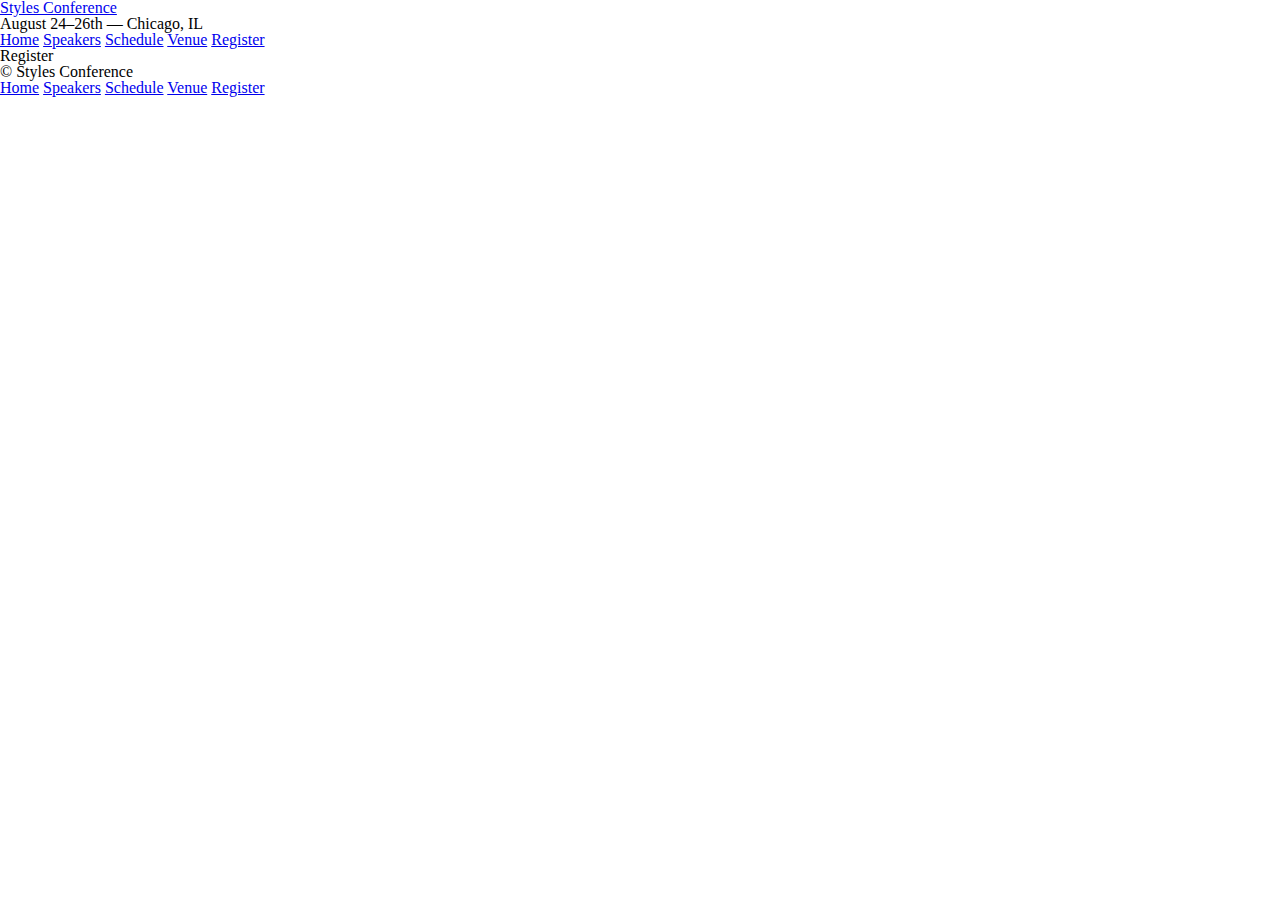
==== register.html @ 88071f2f "s" ====
<!DOCTYPE html>
<html lang="en">

  <head>
    <meta charset="utf-8">
    <title>Styles Conference</title>
    <link rel="stylesheet" href="assets/stylesheets/main.css">
  </head>

  <body>

    <!-- Header -->

    <header>

      <h1>
        <a href="index.html">Styles Conference</a>
      </h1>

      <h3>August 24&ndash;26th &mdash; Chicago, IL</h3>

      <nav>
        <a href="index.html">Home</a>
        <a href="speakers.html">Speakers</a>
        <a href="schedule.html">Schedule</a>
        <a href="venue.html">Venue</a>
        <a href="register.html">Register</a>
      </nav>

    </header>

    <!-- Main content -->

    <h1>Register</h1>

    <!-- Footer -->

    <footer>

      <small>&copy; Styles Conference</small>

      <nav>
        <a href="index.html">Home</a>
        <a href="speakers.html">Speakers</a>
        <a href="schedule.html">Schedule</a>
        <a href="venue.html">Venue</a>
        <a href="register.html">Register</a>
      </nav>

    </footer>

  </body>
</html>
---- assets/stylesheets/main.css ----
/* http://meyerweb.com/eric/tools/css/reset/
   v2.0 | 20110126
   License: none (public domain)
*/

html, body, div, span, applet, object, iframe,
h1, h2, h3, h4, h5, h6, p, blockquote, pre,
a, abbr, acronym, address, big, cite, code,
del, dfn, em, img, ins, kbd, q, s, samp,
small, strike, strong, sub, sup, tt, var,
b, u, i, center,
dl, dt, dd, ol, ul, li,
fieldset, form, label, legend,
table, caption, tbody, tfoot, thead, tr, th, td,
article, aside, canvas, details, embed,
figure, figcaption, footer, header, hgroup,
menu, nav, output, ruby, section, summary,
time, mark, audio, video {
  margin: 0;
  padding: 0;
  border: 0;
  font-size: 100%;
  font: inherit;
  vertical-align: baseline;
}
/* HTML5 display-role reset for older browsers */
article, aside, details, figcaption, figure,
footer, header, hgroup, menu, nav, section {
  display: block;
}
body {
  line-height: 1;
}
ol, ul {
  list-style: none;
}
blockquote, q {
  quotes: none;
}
blockquote:before, blockquote:after,
q:before, q:after {
  content: '';
  content: none;
}
table {
  border-collapse: collapse;
  border-spacing: 0;
}
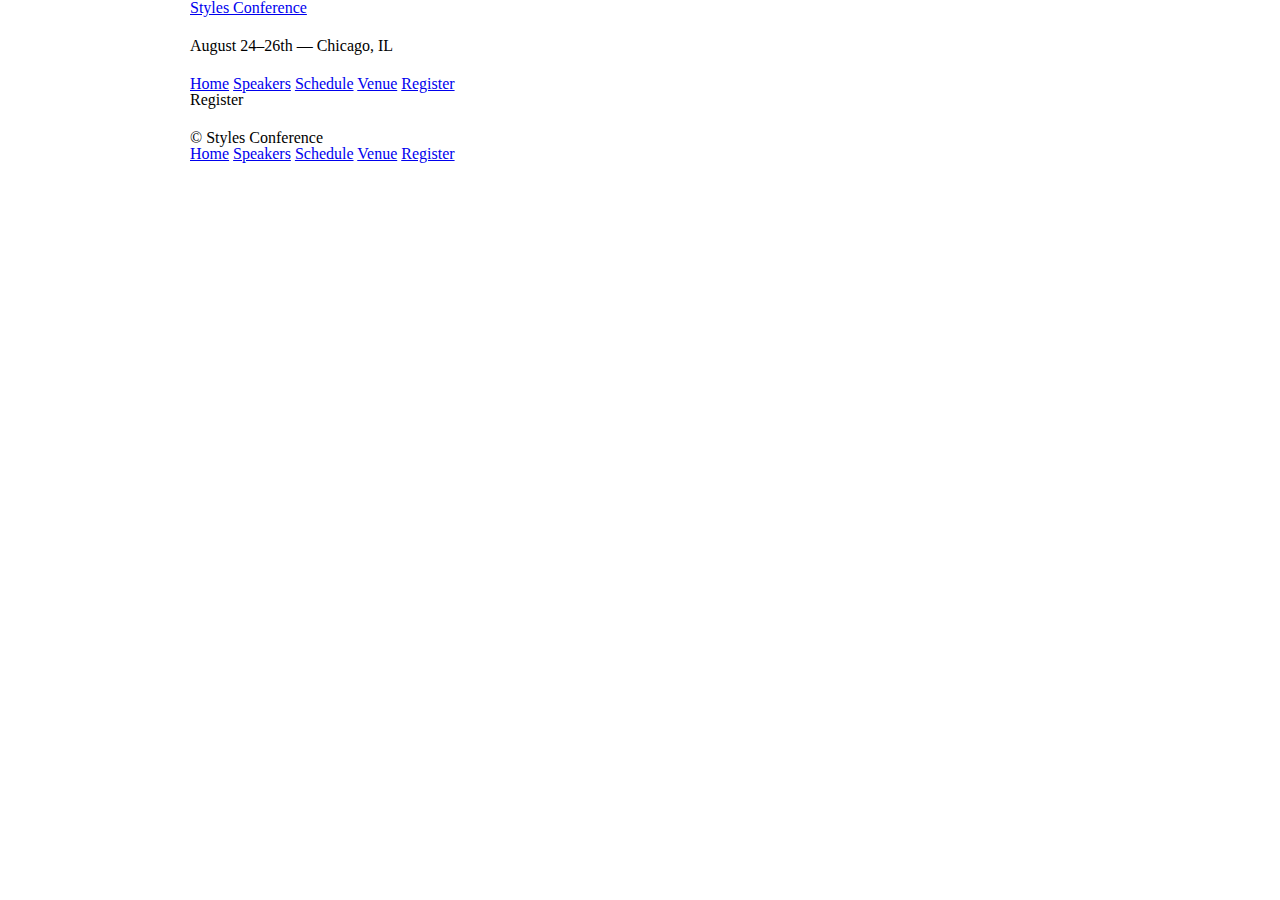
==== commit 28318d31: "4" ====
--- a/register.html
+++ b/register.html
@@ -11,7 +11,7 @@
 
     <!-- Header -->
 
-    <header>
+    <header class="container">
 
       <h1>
         <a href="index.html">Styles Conference</a>
@@ -30,12 +30,13 @@
     </header>
 
     <!-- Main content -->
-
+<section class="container">
     <h1>Register</h1>
+</section>
 
     <!-- Footer -->
 
-    <footer>
+    <footer class="container">
 
       <small>&copy; Styles Conference</small>
 
--- a/assets/stylesheets/main.css
+++ b/assets/stylesheets/main.css
@@ -3,19 +3,87 @@
    License: none (public domain)
 */
 
-html, body, div, span, applet, object, iframe,
-h1, h2, h3, h4, h5, h6, p, blockquote, pre,
-a, abbr, acronym, address, big, cite, code,
-del, dfn, em, img, ins, kbd, q, s, samp,
-small, strike, strong, sub, sup, tt, var,
-b, u, i, center,
-dl, dt, dd, ol, ul, li,
-fieldset, form, label, legend,
-table, caption, tbody, tfoot, thead, tr, th, td,
-article, aside, canvas, details, embed,
-figure, figcaption, footer, header, hgroup,
-menu, nav, output, ruby, section, summary,
-time, mark, audio, video {
+html,
+body,
+div,
+span,
+applet,
+object,
+iframe,
+h1,
+h2,
+h3,
+h4,
+h5,
+h6,
+p,
+blockquote,
+pre,
+a,
+abbr,
+acronym,
+address,
+big,
+cite,
+code,
+del,
+dfn,
+em,
+img,
+ins,
+kbd,
+q,
+s,
+samp,
+small,
+strike,
+strong,
+sub,
+sup,
+tt,
+var,
+b,
+u,
+i,
+center,
+dl,
+dt,
+dd,
+ol,
+ul,
+li,
+fieldset,
+form,
+label,
+legend,
+table,
+caption,
+tbody,
+tfoot,
+thead,
+tr,
+th,
+td,
+article,
+aside,
+canvas,
+details,
+embed,
+figure,
+figcaption,
+footer,
+header,
+hgroup,
+menu,
+nav,
+output,
+ruby,
+section,
+summary,
+time,
+mark,
+audio,
+video {
   margin: 0;
   padding: 0;
   border: 0;
@@ -24,25 +92,98 @@
   vertical-align: baseline;
 }
 /* HTML5 display-role reset for older browsers */
-article, aside, details, figcaption, figure,
-footer, header, hgroup, menu, nav, section {
+article,
+aside,
+details,
+figcaption,
+figure,
+footer,
+header,
+hgroup,
+menu,
+nav,
+section {
   display: block;
 }
 body {
   line-height: 1;
 }
-ol, ul {
+ol,
+ul {
   list-style: none;
 }
-blockquote, q {
+blockquote,
+q {
   quotes: none;
 }
-blockquote:before, blockquote:after,
-q:before, q:after {
-  content: '';
+blockquote:before,
+blockquote:after,
+q:before,
+q:after {
+  content: "";
   content: none;
 }
 table {
   border-collapse: collapse;
   border-spacing: 0;
+}
+
+/*
+=================================================
+Grid
+=================================================
+*/
+
+*,
+*:before,
+*:after {
+  -webkit-box-sizing: border-box;
+  -moz-box-sizing: border-box;
+  box-sizing: border-box;
+}
+.container {
+  margin: 0 auto;
+  padding-left: 30px;
+  padding-right: 30px;
+  width: 960px;
+}
+
+/*
+=================================================
+Typography
+=================================================
+*/
+
+h1,
+h3,
+h4,
+h5,
+p {
+  margin-bottom: 22px;
+}
+
+/*
+=================================================
+Buttons
+=================================================
+*/
+
+.btn {
+  border-radius: 5px;
+  display: inline-block;
+  margin: 0;
+}
+.btn-alt {
+  border: 1px solid #dfe2e5;
+  padding: 10px 20px;
+}
+
+/*
+=================================================
+Home
+=================================================
+*/
+
+.hero {
+  padding: 22px 80px 66px 80px;
 }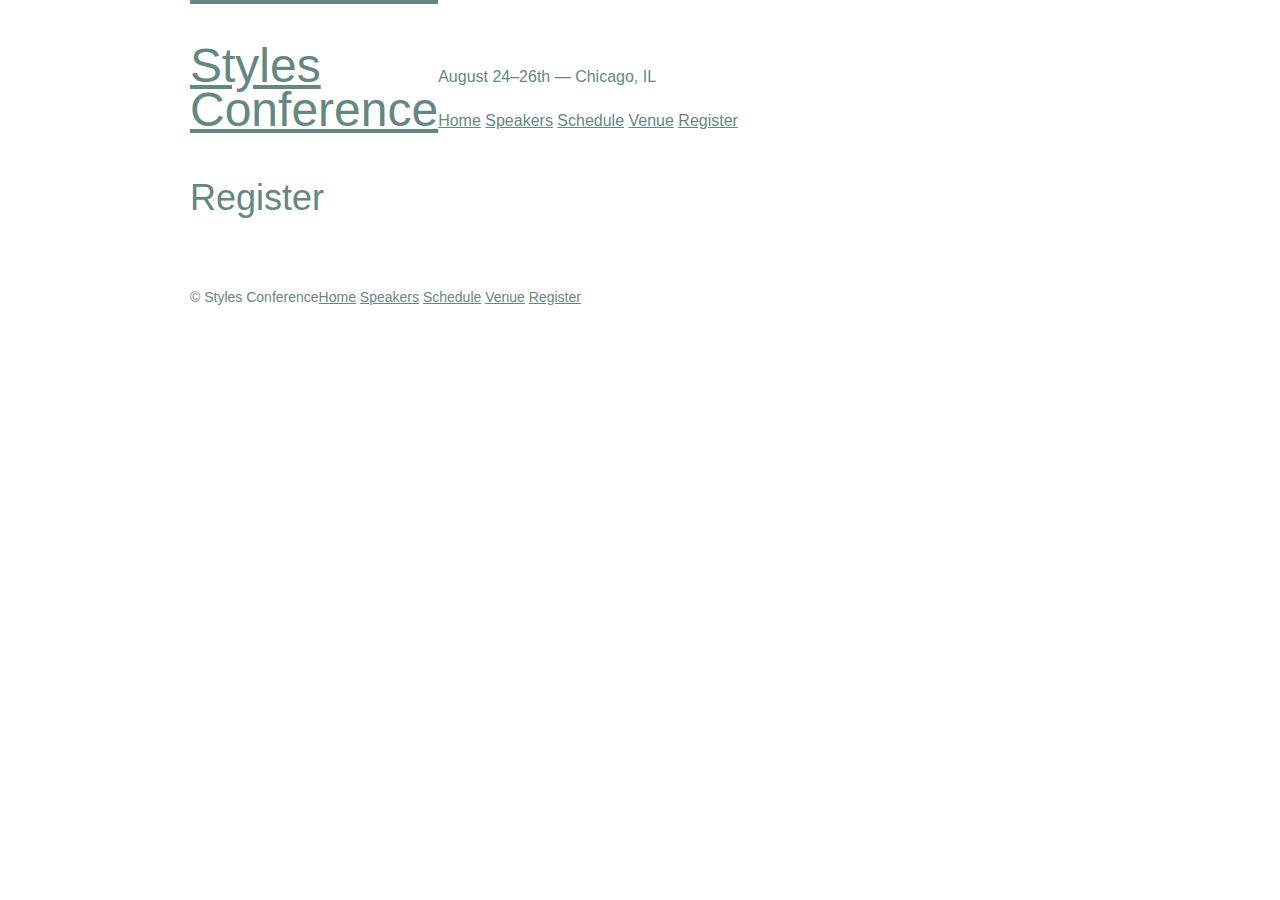
==== commit 0bbefc60: "oct 13" ====
--- a/register.html
+++ b/register.html
@@ -1,54 +1,58 @@
 <!DOCTYPE html>
 <html lang="en">
 
-  <head>
-    <meta charset="utf-8">
-    <title>Styles Conference</title>
-    <link rel="stylesheet" href="assets/stylesheets/main.css">
-  </head>
+<head>
+  <meta charset="utf-8">
+  <title>Register - Styles Conference</title>
+  <link rel="stylesheet" href="assets/stylesheets/main.css">
+</head>
 
-  <body>
+<body>
 
-    <!-- Header -->
+  <!-- Header -->
 
-    <header class="container">
+  <header class="container group">
 
-      <h1>
-        <a href="index.html">Styles Conference</a>
-      </h1>
+    <h1 class="logo">
+      <a href="index.html">Styles <br> Conference</a>
+    </h1>
 
-      <h3>August 24&ndash;26th &mdash; Chicago, IL</h3>
+    <h3 class="tagline">August 24&ndash;26th &mdash; Chicago, IL</h3>
 
-      <nav>
-        <a href="index.html">Home</a>
-        <a href="speakers.html">Speakers</a>
-        <a href="schedule.html">Schedule</a>
-        <a href="venue.html">Venue</a>
-        <a href="register.html">Register</a>
-      </nav>
+    <nav>
+      <a href="index.html">Home</a>
+      <a href="speakers.html">Speakers</a>
+      <a href="schedule.html">Schedule</a>
+      <a href="venue.html">Venue</a>
+      <a href="register.html">Register</a>
+    </nav>
 
-    </header>
+  </header>
 
-    <!-- Main content -->
-<section class="container">
+  <!-- Main content -->
+
+  <section class="container">
+
     <h1>Register</h1>
-</section>
 
-    <!-- Footer -->
+  </section>
 
-    <footer class="container">
+  <!-- Footer -->
 
-      <small>&copy; Styles Conference</small>
+  <footer class="primary-footer container group">
 
-      <nav>
-        <a href="index.html">Home</a>
-        <a href="speakers.html">Speakers</a>
-        <a href="schedule.html">Schedule</a>
-        <a href="venue.html">Venue</a>
-        <a href="register.html">Register</a>
-      </nav>
+    <small>&copy; Styles Conference</small>
 
-    </footer>
+    <nav class="primary-nav">
+      <a href="index.html">Home</a>
+      <a href="speakers.html">Speakers</a>
+      <a href="schedule.html">Schedule</a>
+      <a href="venue.html">Venue</a>
+      <a href="register.html">Register</a>
+    </nav>
 
-  </body>
+  </footer>
+
+</body>
+
 </html>--- a/assets/stylesheets/main.css
+++ b/assets/stylesheets/main.css
@@ -3,87 +3,19 @@
    License: none (public domain)
 */
 
-html,
-body,
-div,
-span,
-applet,
-object,
-iframe,
-h1,
-h2,
-h3,
-h4,
-h5,
-h6,
-p,
-blockquote,
-pre,
-a,
-abbr,
-acronym,
-address,
-big,
-cite,
-code,
-del,
-dfn,
-em,
-img,
-ins,
-kbd,
-q,
-s,
-samp,
-small,
-strike,
-strong,
-sub,
-sup,
-tt,
-var,
-b,
-u,
-i,
-center,
-dl,
-dt,
-dd,
-ol,
-ul,
-li,
-fieldset,
-form,
-label,
-legend,
-table,
-caption,
-tbody,
-tfoot,
-thead,
-tr,
-th,
-td,
-article,
-aside,
-canvas,
-details,
-embed,
-figure,
-figcaption,
-footer,
-header,
-hgroup,
-menu,
-nav,
-output,
-ruby,
-section,
-summary,
-time,
-mark,
-audio,
-video {
+html, body, div, span, applet, object, iframe,
+h1, h2, h3, h4, h5, h6, p, blockquote, pre,
+a, abbr, acronym, address, big, cite, code,
+del, dfn, em, img, ins, kbd, q, s, samp,
+small, strike, strong, sub, sup, tt, var,
+b, u, i, center,
+dl, dt, dd, ol, ul, li,
+fieldset, form, label, legend,
+table, caption, tbody, tfoot, thead, tr, th, td,
+article, aside, canvas, details, embed,
+figure, figcaption, footer, header, hgroup,
+menu, nav, output, ruby, section, summary,
+time, mark, audio, video {
   margin: 0;
   padding: 0;
   border: 0;
@@ -92,80 +24,148 @@
   vertical-align: baseline;
 }
 /* HTML5 display-role reset for older browsers */
-article,
-aside,
-details,
-figcaption,
-figure,
-footer,
-header,
-hgroup,
-menu,
-nav,
-section {
+article, aside, details, figcaption, figure,
+footer, header, hgroup, menu, nav, section {
   display: block;
 }
 body {
   line-height: 1;
 }
-ol,
-ul {
+ol, ul {
   list-style: none;
 }
-blockquote,
-q {
+blockquote, q {
   quotes: none;
 }
-blockquote:before,
-blockquote:after,
-q:before,
-q:after {
-  content: "";
+blockquote:before, blockquote:after,
+q:before, q:after {
+  content: '';
   content: none;
 }
 table {
   border-collapse: collapse;
   border-spacing: 0;
 }
-
-/*
-=================================================
-Grid
-=================================================
+/*
+=================================================
+Custom styles
+=================================================
+*/
+body {
+  color: #888;
+  font: 300 16px/22px "Open Sans", "Helvetica Neue", Helvetica Arial, sans-serif;
+}
+h1 {
+  font-size: 36px;
+  line-height: 44px;
+}
+h2 {
+  font-size: 24px;
+  line-height: 44px;
+}
+h3 {
+  font: size 21px;
+}
+h4{
+  font-size: 18px;
+}
+h5{
+  color:#a9b2b9;
+  font-size: 14px;
+  font-weight:400;
+}
+strong {
+  font-weight: 400;
+}
+  cite, em {
+    font-style: italic;
+  }
+
+
+/*
+  ========================================
+  Grid
+  ========================================
 */
 
 *,
 *:before,
 *:after {
   -webkit-box-sizing: border-box;
-  -moz-box-sizing: border-box;
-  box-sizing: border-box;
+     -moz-box-sizing: border-box;
+          box-sizing: border-box;
+}
+.container,
+.grid {
+  margin: 0 auto;
+  width: 960px;
 }
 .container {
-  margin: 0 auto;
   padding-left: 30px;
   padding-right: 30px;
-  width: 960px;
-}
-
-/*
-=================================================
-Typography
-=================================================
-*/
-
-h1,
-h3,
-h4,
-h5,
-p {
+}
+.grid,
+.col-1-3,
+.col-2-3 {
+  padding-left: 15px;
+  padding-right: 15px;
+}
+.col-1-3,
+.col-2-3  {
+  display: inline-block;
+  vertical-align: top;
+}
+.col-1-3 {
+  width: 33.33%;
+}
+.col-2-3 {
+  width: 66.66%;
+}
+
+/*
+  ========================================
+  Clearfix
+  ========================================
+*/
+
+.group:before,
+.group:after {
+  content: "";
+  display: table;
+}
+.group:after {
+  clear: both;
+}
+.group {
+  clear: both;
+  *zoom: 1;
+}
+
+/*
+  ========================================
+  Typography
+  ========================================
+*/
+
+h1, h3, h4, h5, p {
   margin-bottom: 22px;
 }
-
-/*
-=================================================
-Buttons
-=================================================
+h1, h2, h3, h4 {
+  color:#648880;
+}
+.tagline {
+  margin: 66px 0 22px 0;
+}
+.primary-nav {
+  font-size: 14px;
+  font-weight: 400;
+}
+
+
+/*
+  ========================================
+  Buttons
+  ========================================
 */
 
 .btn {
@@ -175,15 +175,69 @@
 }
 .btn-alt {
   border: 1px solid #dfe2e5;
-  padding: 10px 20px;
-}
-
-/*
-=================================================
-Home
-=================================================
+  padding: 10px 30px;
+}
+
+/*
+  ========================================
+  Primary header
+  ========================================
+*/
+
+.logo {
+  border-top: 4px solid #648880;
+  float: left;
+  font-size: 48px;
+  line-height: 44px;
+  padding: 40px 0 22px 0;
+}
+
+/*
+  ========================================
+  Primary footer
+  ========================================
+*/
+
+.primary-footer {
+  color: #648880;
+  font-size: 14px;
+  padding-bottom: 44px;
+  padding-top: 44px;
+}
+.primary-footer small {
+  float: left;
+  font-weight: 400;
+}
+
+/*
+  ========================================
+  Home
+  ========================================
 */
 
 .hero {
+  line-height: 44px;
   padding: 22px 80px 66px 80px;
-}+}
+.hero h2 {
+  font-size: 36px;
+}
+.hero p {
+  font-size: 24px;
+}
+
+/*
+=================================================
+Links
+=================================================
+*/
+
+a:hover {
+  color:#a9b2b9;
+}
+a {
+  color:#648880;
+}
+.teaser a:hover h3 {
+  color: #a9b2b9;
+}
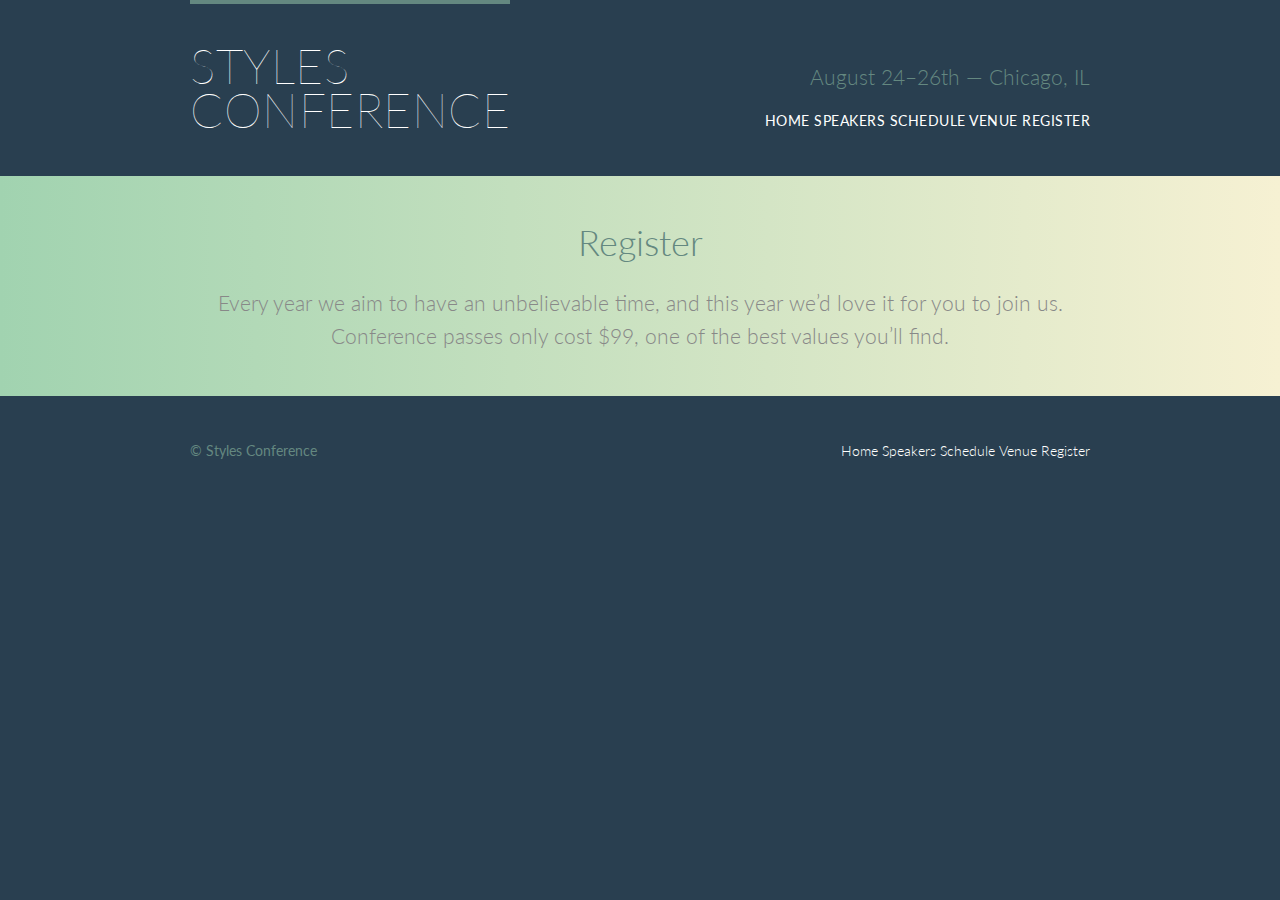
==== commit e70b7739: "Nov 2" ====
--- a/register.html
+++ b/register.html
@@ -1,58 +1,62 @@
 <!DOCTYPE html>
 <html lang="en">
 
-<head>
-  <meta charset="utf-8">
-  <title>Register - Styles Conference</title>
-  <link rel="stylesheet" href="assets/stylesheets/main.css">
-</head>
+  <head>
+    <meta charset="utf-8">
+    <title>Register - Styles Conference</title>
+    <link rel="stylesheet" href="assets/stylesheets/main.css">
+    <link rel="stylesheet" href="http://fonts.googleapis.com/css?family=Lato:100,300,400">
+  </head>
 
-<body>
+  <body>
 
-  <!-- Header -->
+    <!-- Header -->
 
-  <header class="container group">
+    <header class="primary-header container group">
 
-    <h1 class="logo">
-      <a href="index.html">Styles <br> Conference</a>
-    </h1>
+      <h1 class="logo">
+        <a href="index.html">Styles <br> Conference</a>
+      </h1>
 
-    <h3 class="tagline">August 24&ndash;26th &mdash; Chicago, IL</h3>
+      <h3 class="tagline">August 24&ndash;26th &mdash; Chicago, IL</h3>
 
-    <nav>
-      <a href="index.html">Home</a>
-      <a href="speakers.html">Speakers</a>
-      <a href="schedule.html">Schedule</a>
-      <a href="venue.html">Venue</a>
-      <a href="register.html">Register</a>
-    </nav>
+      <nav class="nav primary-nav">
+        <a href="index.html">Home</a>
+        <a href="speakers.html">Speakers</a>
+        <a href="schedule.html">Schedule</a>
+        <a href="venue.html">Venue</a>
+        <a href="register.html">Register</a>
+      </nav>
 
-  </header>
+    </header>
 
-  <!-- Main content -->
+    <!-- Lead -->
 
-  <section class="container">
+    <section class="row-alt">
+      <div class="lead container">
 
-    <h1>Register</h1>
+        <h1>Register</h1>
 
-  </section>
+        <p>Every year we aim to have an unbelievable time, and this year we&#8217;d love it for you to join us. Conference passes only cost $99, one of the best values you&#8217;ll find.</p>
 
-  <!-- Footer -->
+      </div>
+    </section>
 
-  <footer class="primary-footer container group">
+    <!-- Footer -->
 
-    <small>&copy; Styles Conference</small>
+    <footer class="primary-footer container group">
 
-    <nav class="primary-nav">
-      <a href="index.html">Home</a>
-      <a href="speakers.html">Speakers</a>
-      <a href="schedule.html">Schedule</a>
-      <a href="venue.html">Venue</a>
-      <a href="register.html">Register</a>
-    </nav>
+      <small>&copy; Styles Conference</small>
 
-  </footer>
+      <nav class="nav">
+        <a href="index.html">Home</a>
+        <a href="speakers.html">Speakers</a>
+        <a href="schedule.html">Schedule</a>
+        <a href="venue.html">Venue</a>
+        <a href="register.html">Register</a>
+      </nav>
 
-</body>
+    </footer>
 
+  </body>
 </html>--- a/assets/stylesheets/main.css
+++ b/assets/stylesheets/main.css
@@ -46,41 +46,18 @@
   border-collapse: collapse;
   border-spacing: 0;
 }
-/*
-=================================================
-Custom styles
-=================================================
-*/
+
+/*
+  ========================================
+  Custom styles
+  ========================================
+*/
+
 body {
+  background: #293f50;
   color: #888;
-  font: 300 16px/22px "Open Sans", "Helvetica Neue", Helvetica Arial, sans-serif;
-}
-h1 {
-  font-size: 36px;
-  line-height: 44px;
-}
-h2 {
-  font-size: 24px;
-  line-height: 44px;
-}
-h3 {
-  font: size 21px;
-}
-h4{
-  font-size: 18px;
-}
-h5{
-  color:#a9b2b9;
-  font-size: 14px;
-  font-weight:400;
-}
-strong {
-  font-weight: 400;
-}
-  cite, em {
-    font-style: italic;
-  }
-
+  font: 300 16px/22px "Lato", "Open Sans", "Helvetica Neue", Helvetica, Arial, sans-serif;
+}
 
 /*
   ========================================
@@ -143,24 +120,104 @@
 
 /*
   ========================================
+  Rows
+  ========================================
+*/
+
+.row,
+.row-alt {
+  min-width: 960px;
+}
+.row {
+  background: #fff;
+  padding: 66px 0 44px 0;
+}
+.row-alt {
+  background: #cbe2c1;
+  background: -webkit-linear-gradient(to right, #a1d3b0, #f6f1d3);
+  background:    -moz-linear-gradient(to right, #a1d3b0, #f6f1d3);
+  background:         linear-gradient(to right, #a1d3b0, #f6f1d3);
+  padding: 44px 0 22px 0;
+}
+
+/*
+  ========================================
   Typography
   ========================================
 */
 
+h1, h2, h3, h4 {
+  color: #648880;
+}
 h1, h3, h4, h5, p {
   margin-bottom: 22px;
 }
-h1, h2, h3, h4 {
-  color:#648880;
-}
-.tagline {
-  margin: 66px 0 22px 0;
-}
-.primary-nav {
+h1 {
+  font-size: 36px;
+  line-height: 44px;
+}
+h2 {
+  font-size: 24px;
+  line-height: 44px;
+}
+h3 {
+  font-size: 21px;
+}
+h4 {
+  font-size: 18px;
+}
+h5 {
+  color: #a9b2b9;
   font-size: 14px;
   font-weight: 400;
-}
-
+  text-transform: uppercase;
+}
+strong {
+  font-weight: 400;
+}
+cite,
+em {
+  font-style: italic;
+}
+
+/*
+  ========================================
+  Leads
+  ========================================
+*/
+
+.lead {
+  text-align: center;
+}
+.lead p {
+  font-size: 21px;
+  line-height: 33px;
+}
+
+/*
+  ========================================
+  Links
+  ========================================
+*/
+
+a {
+  color: #648880;
+  text-decoration: none;
+}
+a:hover {
+  color: #a9b2b9;
+}
+p a {
+  border-bottom: 1px solid #dfe2e5;
+}
+.primary-header a,
+.primary-footer a {
+  color: #fff;
+}
+.primary-header a:hover,
+.primary-footer a:hover {
+  color: #648880;
+}
 
 /*
   ========================================
@@ -170,12 +227,21 @@
 
 .btn {
   border-radius: 5px;
+  color: #fff;
+  cursor: pointer;
   display: inline-block;
+  font-weight: 400;
+  letter-spacing: .5px;
   margin: 0;
+  text-transform: uppercase;
 }
 .btn-alt {
-  border: 1px solid #dfe2e5;
+  border: 1px solid #fff;
   padding: 10px 30px;
+}
+.btn-alt:hover {
+  background: #fff;
+  color: #648880;
 }
 
 /*
@@ -188,8 +254,21 @@
   border-top: 4px solid #648880;
   float: left;
   font-size: 48px;
+  font-weight: 100;
+  letter-spacing: .5px;
   line-height: 44px;
   padding: 40px 0 22px 0;
+  text-transform: uppercase;
+}
+.tagline {
+  margin: 66px 0 22px 0;
+  text-align: right;
+}
+.primary-nav {
+  font-size: 14px;
+  font-weight: 400;
+  letter-spacing: .5px;
+  text-transform: uppercase;
 }
 
 /*
@@ -211,33 +290,61 @@
 
 /*
   ========================================
+  Navigation
+  ========================================
+*/
+
+.nav {
+  text-align: right;
+}
+.nav li {
+  display: inline-block;
+  margin: 0 10px;
+  vertical-align: top;
+}
+.nav li:last-child {
+  margin-right: 0;
+}
+
+
+/*
+  ========================================
   Home
   ========================================
 */
 
 .hero {
+  color: #fff;
   line-height: 44px;
   padding: 22px 80px 66px 80px;
+  text-align: center;
 }
 .hero h2 {
   font-size: 36px;
 }
 .hero p {
   font-size: 24px;
-}
-
-/*
-=================================================
-Links
-=================================================
-*/
-
-a:hover {
-  color:#a9b2b9;
-}
-a {
-  color:#648880;
+  font-weight: 100;
 }
 .teaser a:hover h3 {
   color: #a9b2b9;
 }
+
+
+/*
+  ========================================
+  Speakers
+  ========================================
+*/
+  
+.speaker-info {
+  border: 1px solid #dfe2e5;
+  border-radius: 5px;
+  margin-top: 88px;
+  padding: 22px 0;
+  text-align: center;
+}
+.speaker {
+  margin-bottom: 44px;
+}
+
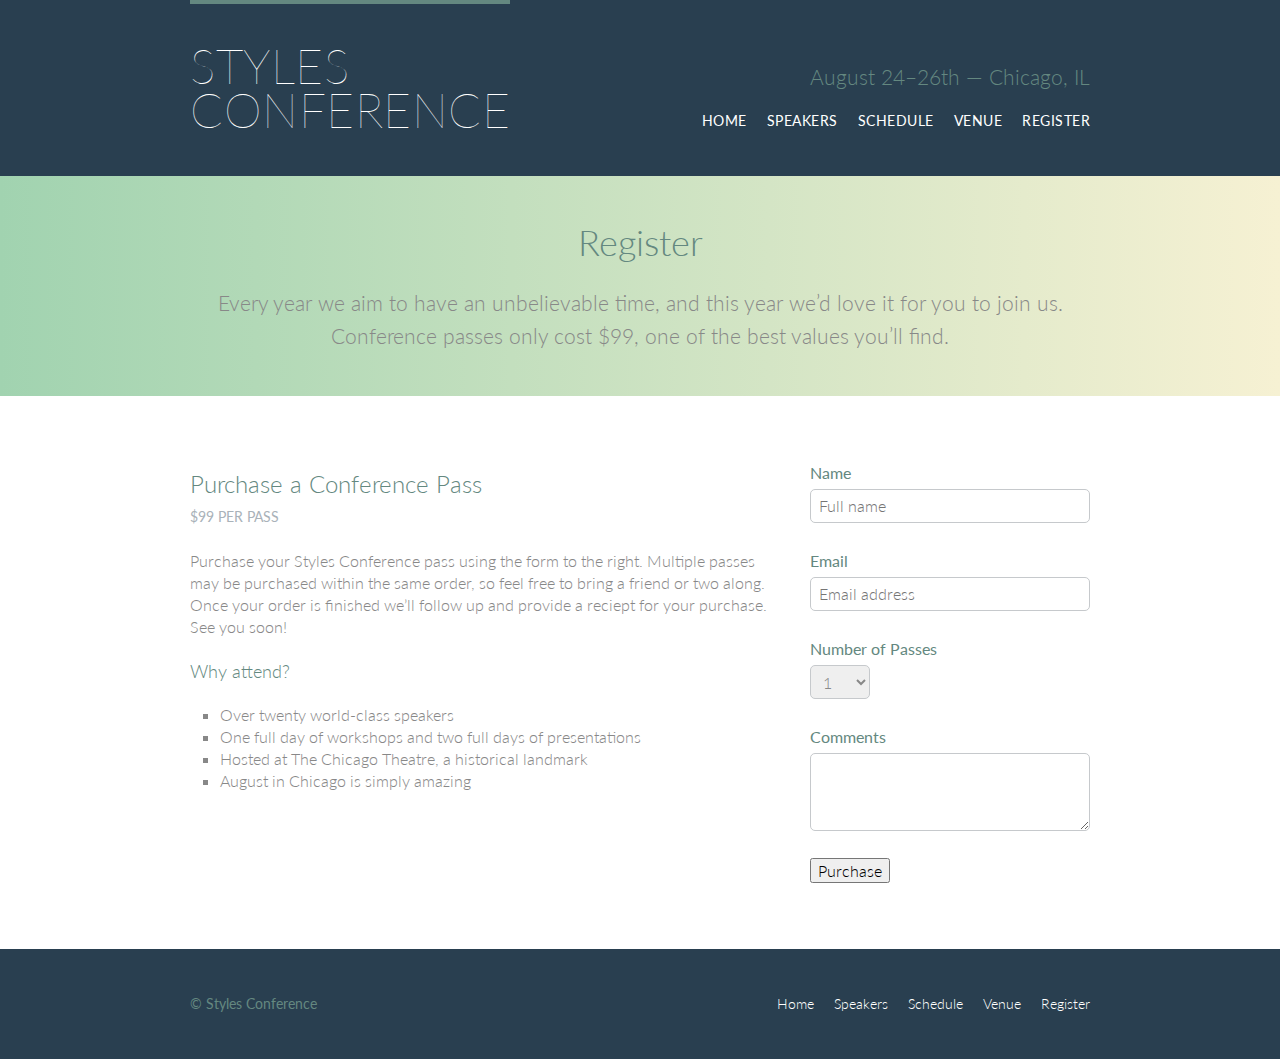
==== commit ddab1aab: "Nov 19" ====
--- a/register.html
+++ b/register.html
@@ -21,11 +21,13 @@
       <h3 class="tagline">August 24&ndash;26th &mdash; Chicago, IL</h3>
 
       <nav class="nav primary-nav">
-        <a href="index.html">Home</a>
-        <a href="speakers.html">Speakers</a>
-        <a href="schedule.html">Schedule</a>
-        <a href="venue.html">Venue</a>
-        <a href="register.html">Register</a>
+        <ul>
+          <li><a href="index.html">Home</a></li><!--
+          --><li><a href="speakers.html">Speakers</a></li><!--
+          --><li><a href="schedule.html">Schedule</a></li><!--
+          --><li><a href="venue.html">Venue</a></li><!--
+          --><li><a href="register.html">Register</a></li>
+        </ul>
       </nav>
 
     </header>
@@ -41,6 +43,61 @@
 
       </div>
     </section>
+    
+    <section class="row">
+      <div class="grid">
+
+        <section class="col-2-3">
+<h2>Purchase a Conference Pass</h2>
+<h5>$99 per Pass</h5>
+
+<p>Purchase your Styles Conference pass using the form to the right. Multiple passes may be purchased within the same order, so feel free to bring a friend or two along. Once your order is finished we&#8217;ll follow up and provide a reciept for your purchase. See you soon!</p>
+       
+<h4>Why attend?</h4>
+
+<ul class="why-attend">
+  <li>Over twenty world-class speakers</li>
+  <li>One full day of workshops and two full days of presentations</li>
+    <li>Hosted at The Chicago Theatre, a historical landmark</li>
+    <li>August in Chicago is simply amazing</li>
+</ul>
+        </section><!--
+
+        --><form class="col-1-3" action="#" method="post" > 
+          <fieldset class="register-group">
+
+            <label>
+              Name
+              <input type="text" name="name" placeholder="Full name" required>
+            </label>
+        
+            <label>
+              Email
+              <input type="email" name="email" placeholder="Email address" required>
+            </label>
+        
+            <label>
+              Number of Passes
+              <select name="quantity" required>
+                <option value="1" selected>1</option>
+                <option value="2">2</option>
+                <option value="3">3</option>
+                <option value="4">4</option>
+                <option value="5">5</option>
+              </select>
+            </label>
+        
+            <label>
+              Comments
+              <textarea name="comments"></textarea>
+            </label>
+        
+          </fieldset>
+        
+          <input type="submit" name="submit" value="Purchase">
+        </form>
+      </div>
+    </section>
 
     <!-- Footer -->
 
@@ -49,11 +106,13 @@
       <small>&copy; Styles Conference</small>
 
       <nav class="nav">
-        <a href="index.html">Home</a>
-        <a href="speakers.html">Speakers</a>
-        <a href="schedule.html">Schedule</a>
-        <a href="venue.html">Venue</a>
-        <a href="register.html">Register</a>
+        <ul>
+          <li><a href="index.html">Home</a></li><!--
+          --><li><a href="speakers.html">Speakers</a></li><!--
+          --><li><a href="schedule.html">Schedule</a></li><!--
+          --><li><a href="venue.html">Venue</a></li><!--
+          --><li><a href="register.html">Register</a></li>
+        </ul>
       </nav>
 
     </footer>
--- a/assets/stylesheets/main.css
+++ b/assets/stylesheets/main.css
@@ -306,7 +306,6 @@
   margin-right: 0;
 }
 
-
 /*
   ========================================
   Home
@@ -329,22 +328,102 @@
 .teaser a:hover h3 {
   color: #a9b2b9;
 }
-
+.teaser img {
+  border-radius: 5px;
+  display: block;
+  margin-bottom: 22px;
+  max-width: 100%
+}
 
 /*
   ========================================
   Speakers
   ========================================
 */
-  
+
+.speaker {
+  margin-bottom: 44px;
+}
 .speaker-info {
   border: 1px solid #dfe2e5;
   border-radius: 5px;
   margin-top: 88px;
-  padding: 22px 0;
+  padding-bottom: 22px;
   text-align: center;
 }
-.speaker {
-  margin-bottom: 44px;
-}
-
+.speaker-info img {
+  border-radius: 50%;
+  height: 130px;
+  margin: -66px 0 22px 0;
+  vertical-align: top;
+}
+
+/*
+  ========================================
+  Venue
+  ========================================
+*/
+
+.venue-theatre {
+  margin-bottom: 66px;
+}
+.venue-hotel {
+  margin-bottom: 22px;
+}
+.venue-map {
+  height: 264px;
+}
+
+/*
+==========================================
+Register
+==========================================
+*/
+
+.why-attend{
+  list-style: square;
+  margin: 0 0 22px 30px;
+}
+form {
+margin-bottom: 22px;
+}
+input,
+select,
+textarea {
+  font: 300 16px/22px "Lato","Open Sans", "Helvetica Neue", Helvetica, Arial, sans-serif;
+}
+.register-group label {
+  color: #648880;
+  cursor: pointer;
+  font-weight: 400;
+}
+.register-group input,
+.register-group select,
+.register-group textarea {
+  border: 1px solid #c6c9cc;
+  border-radius: 5px;
+  color: #888;
+  display: block;
+  margin: 5px 0 27px 0;
+padding: 5px 8px;
+}
+.register-group input,
+.register-group textarea {
+  width: 100%;
+}
+.register-group select {
+  height: 34px;
+  width: 60px;
+}
+.register-group textarea{
+  height: 78px;
+}
+.btn-default {
+  border: 0;
+  background: #648880;
+  padding: 11px 30px;
+  font-size: 14px;
+}
+.btn-default:hover {
+  background: #77a198;
+}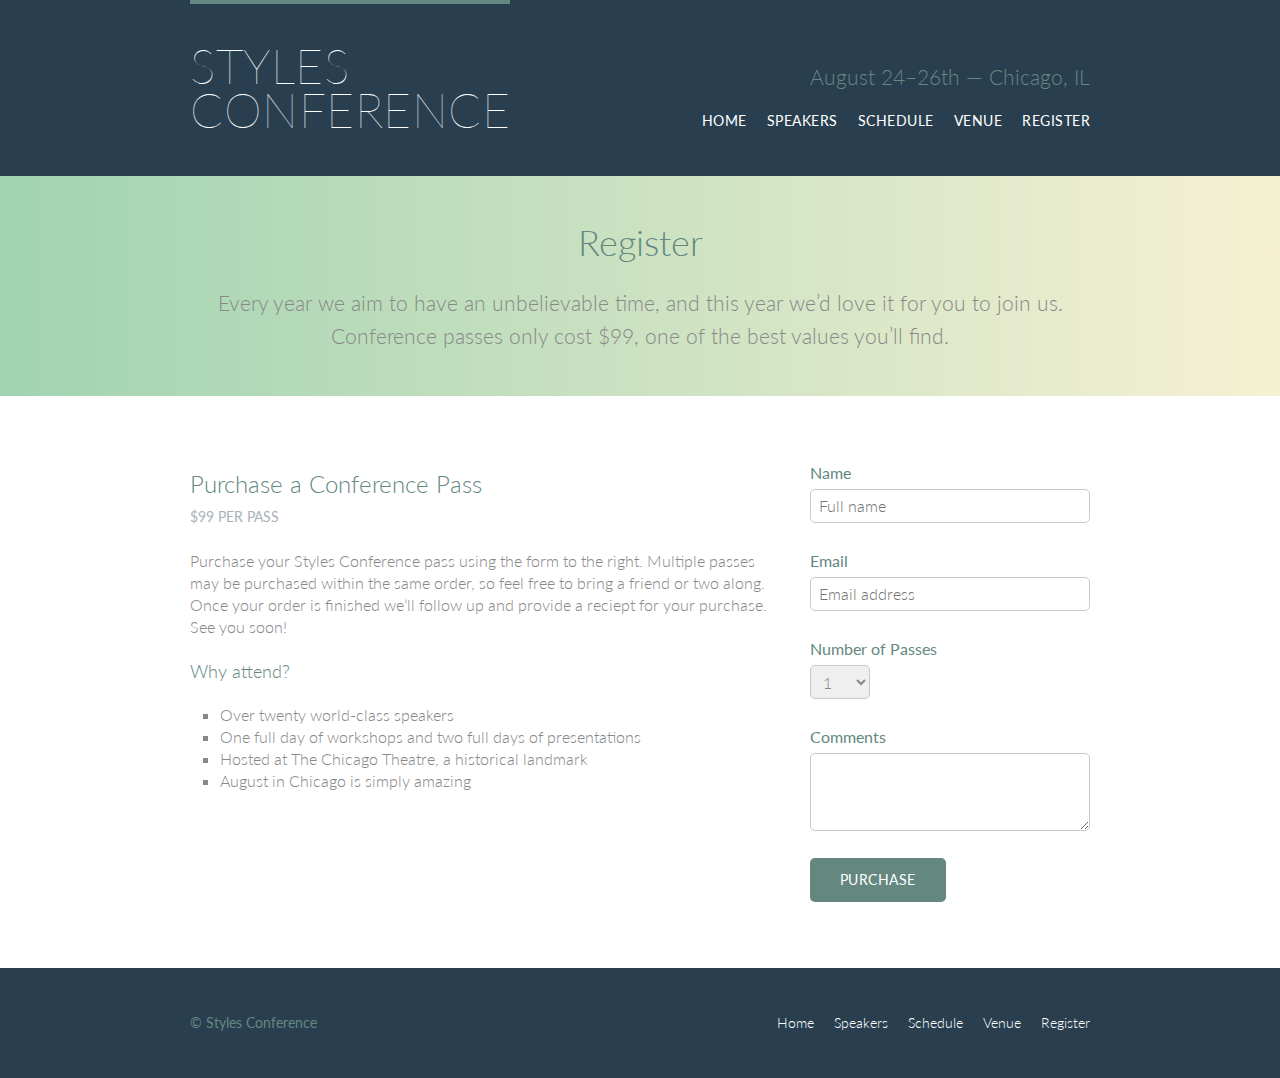
==== commit fd55bfc4: "Nov 23" ====
--- a/register.html
+++ b/register.html
@@ -94,7 +94,7 @@
         
           </fieldset>
         
-          <input type="submit" name="submit" value="Purchase">
+          <input class="btn btn-default" type="submit" name="submit" value="Purchase">
         </form>
       </div>
     </section>
